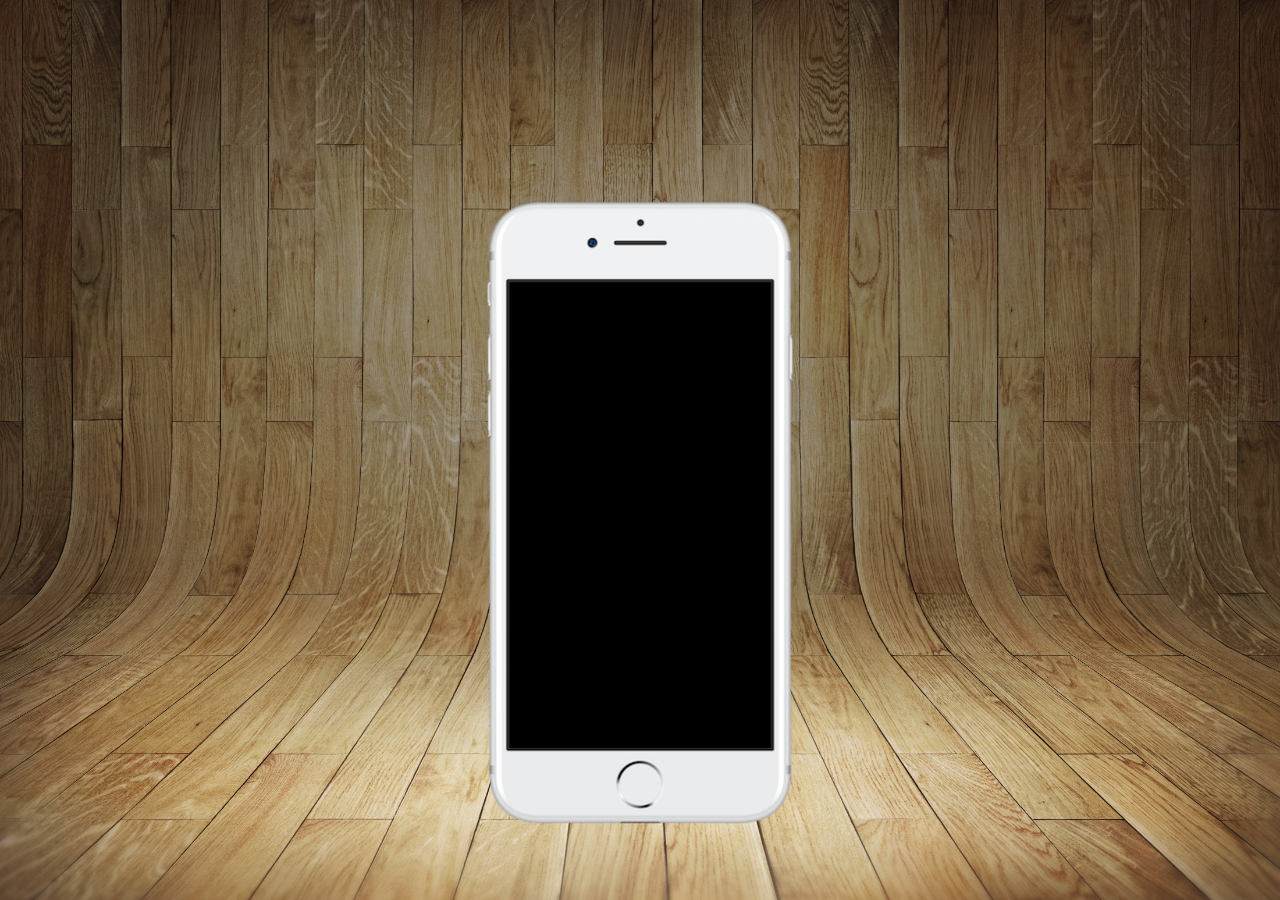
==== index.html @ 603fcd4b "novo projeto" ====
<!DOCTYPE html>
<html lang="pt-br">
<head>
    <meta charset="UTF-8">
    <meta name="viewport" content="width=device-width, initial-scale=1.0">
    <title>Projeto redes S</title>
    <link rel="stylesheet" href="estilo/style.css">
    <link rel="shortcut icon" href="favicon.ico" type="image/x-icon">
</head>
<body>
    <main>
        <section id="telefone">
            
        </section>
        <section id="redes-sociais"></section>
    </main>
    
</body>
</html>
---- estilo/style.css ----
@charset "UTF-8";

* {
    margin: 0px;
    padding: 0px;
    font-family: Arial, Helvetica, sans-serif;
}
html, body {
    height: 100vh;
    width: 100vw;
}
body {
    background: url("../imagens/fundo-madeira.jpg")no-repeat top center;
    background-size: cover;
    background-attachment: fixed;
}
main {position: relative;
    height: 100vh;
    
}
section#telefone {
    position: absolute;
    top: 50%;
    left: 50%;
    transform: translate(-50%, -40%);
    height:627px;
    width: 311px;
    background: url('../imagens/frame-iphone.png') no-repeat;

}
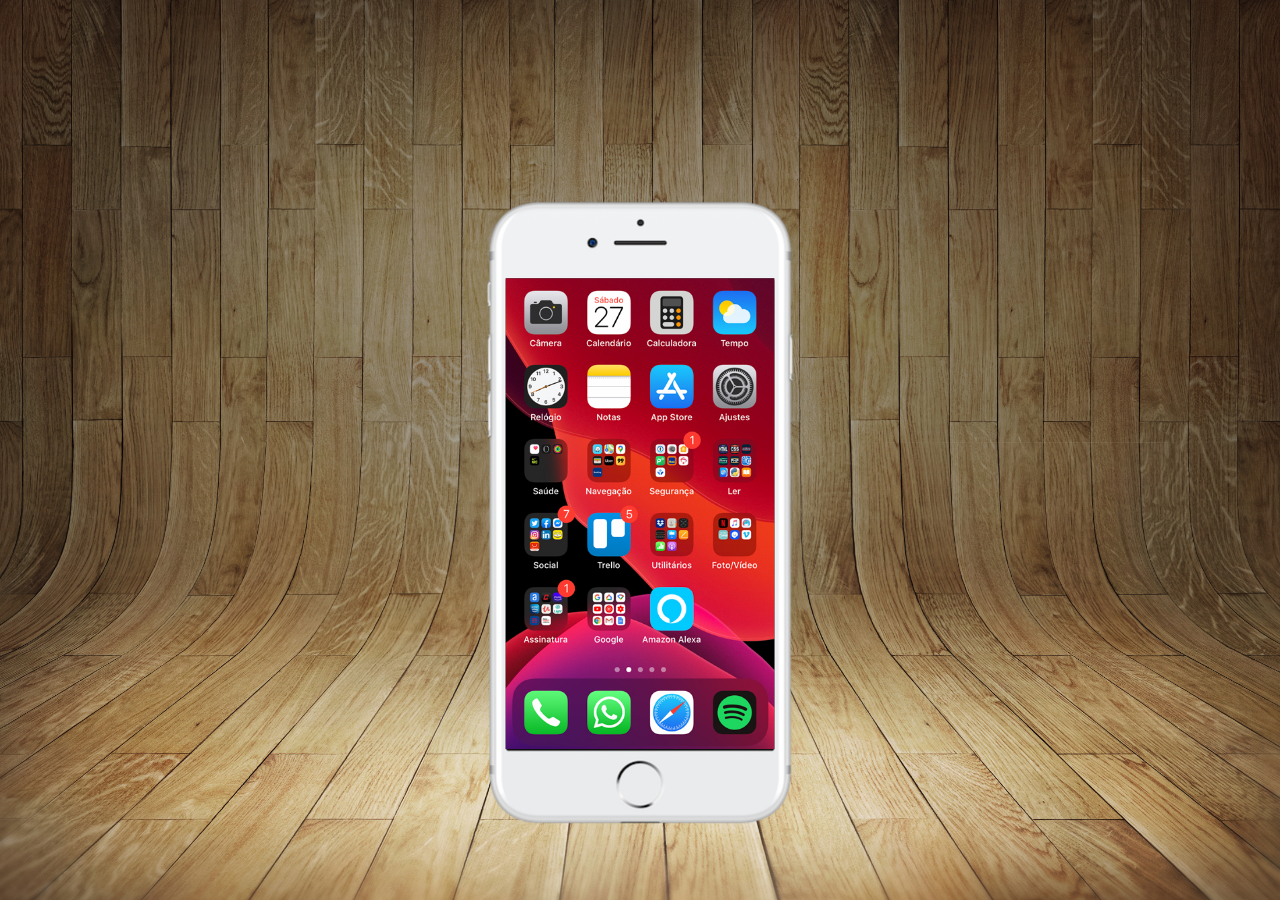
==== commit 0e3a10eb: "criei tela home" ====
--- a/index.html
+++ b/index.html
@@ -10,7 +10,7 @@
 <body>
     <main>
         <section id="telefone">
-            
+            <iframe src="home.html" name="tela" id="tela" frameborder="0"></iframe>
         </section>
         <section id="redes-sociais"></section>
     </main>
--- a/estilo/style.css
+++ b/estilo/style.css
@@ -27,4 +27,12 @@
     width: 311px;
     background: url('../imagens/frame-iphone.png') no-repeat;
 
+}
+iframe#tela {
+    position: relative;
+    top: 79px;
+    left: 21px;
+    width: 269px;
+    height: 471px;
+}
 }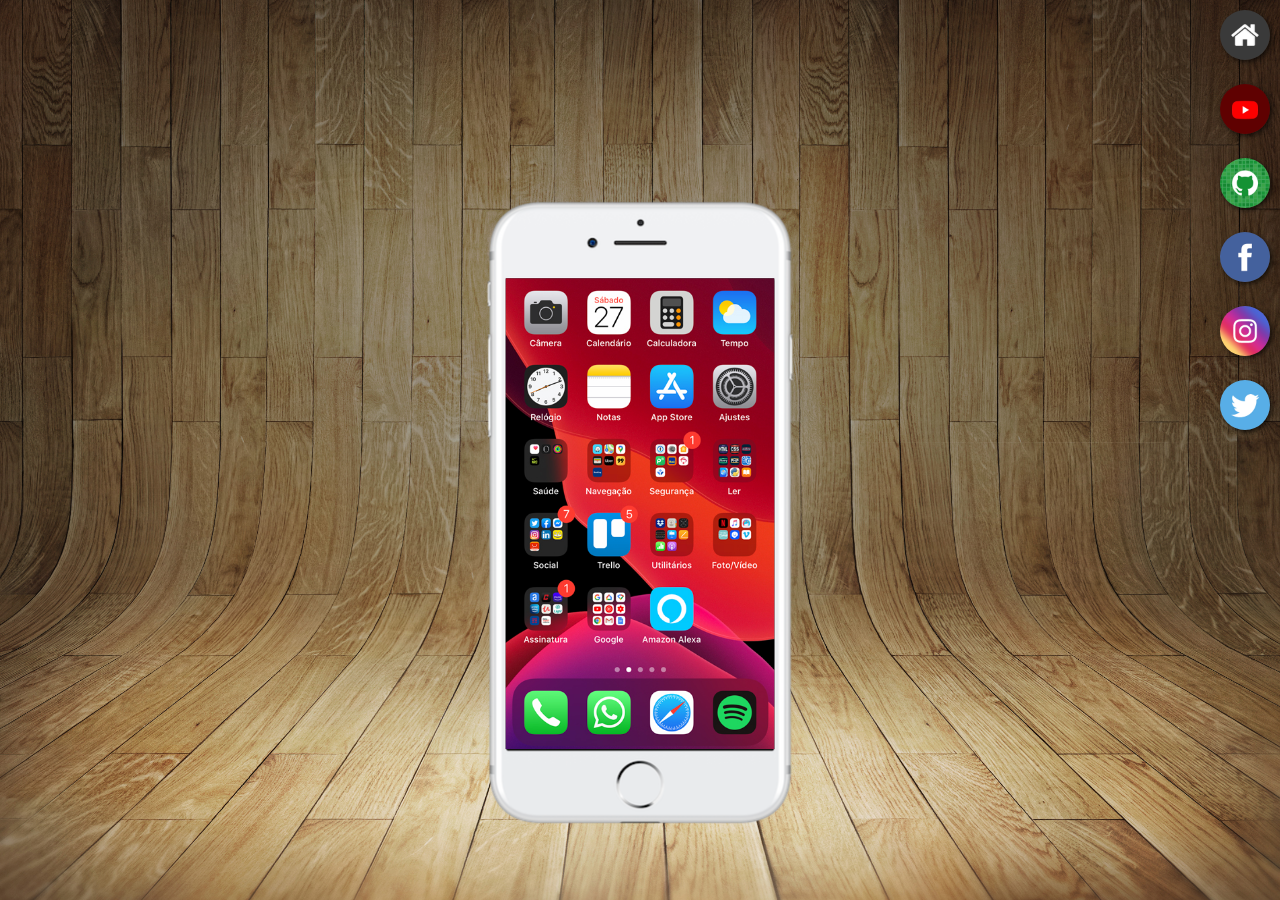
==== commit 10e657ab: "atualizei meu projeto" ====
--- a/index.html
+++ b/index.html
@@ -10,9 +10,17 @@
 <body>
     <main>
         <section id="telefone">
-            <iframe src="home.html" name="tela" id="tela" frameborder="0"></iframe>
+            <iframe src="home.html" name="tela" id="tela" frameborder="0">Seu navegador não é compativel com isso.</iframe>
         </section>
-        <section id="redes-sociais"></section>
+        <section id="redes-sociais">
+            <a href="#" target="tela"><img src="imagens/logo-home.jpg" alt="home"></a><br>
+            <a href="#" target="tela"><img src="imagens/logo-youtube.jpg" alt=""></a><br>
+            <a href="#" target="tela"><img src="imagens/logo-github.jpg" alt=""></a><br>
+            <a href="#" target="tela"><img src="imagens/logo-facebook.jpg" alt=""></a><br>
+            <a href="#" target="tela"><img src="imagens/logo-instagram.jpg" alt=""></a><br>
+            <a href="#" target="tela"><img src="imagens/logo-twitter.jpg" alt=""></a>
+
+        </section>
     </main>
     
 </body>
--- a/estilo/style.css
+++ b/estilo/style.css
@@ -35,4 +35,19 @@
     width: 269px;
     height: 471px;
 }
+section#redes-sociais {
+    text-align: right;
+}
+section#redes-sociais img {
+    width: 50px;
+    margin: 10px;
+    border-radius: 50%;
+    box-shadow: 2px 2px 5px rgba(0, 0, 0, 0.667);
+    box-sizing: border-box;
+}
+section#redes-sociais img:hover {
+    border: 2px solid rgba(255, 255, 255, 0.694);
+    transform: translate(-3px, -3px);
+    box-shadow: 5px 5px 10px rgba(0, 0, 0, 0.587);
+    transition: transform 0.3s, border 0.5s;
 }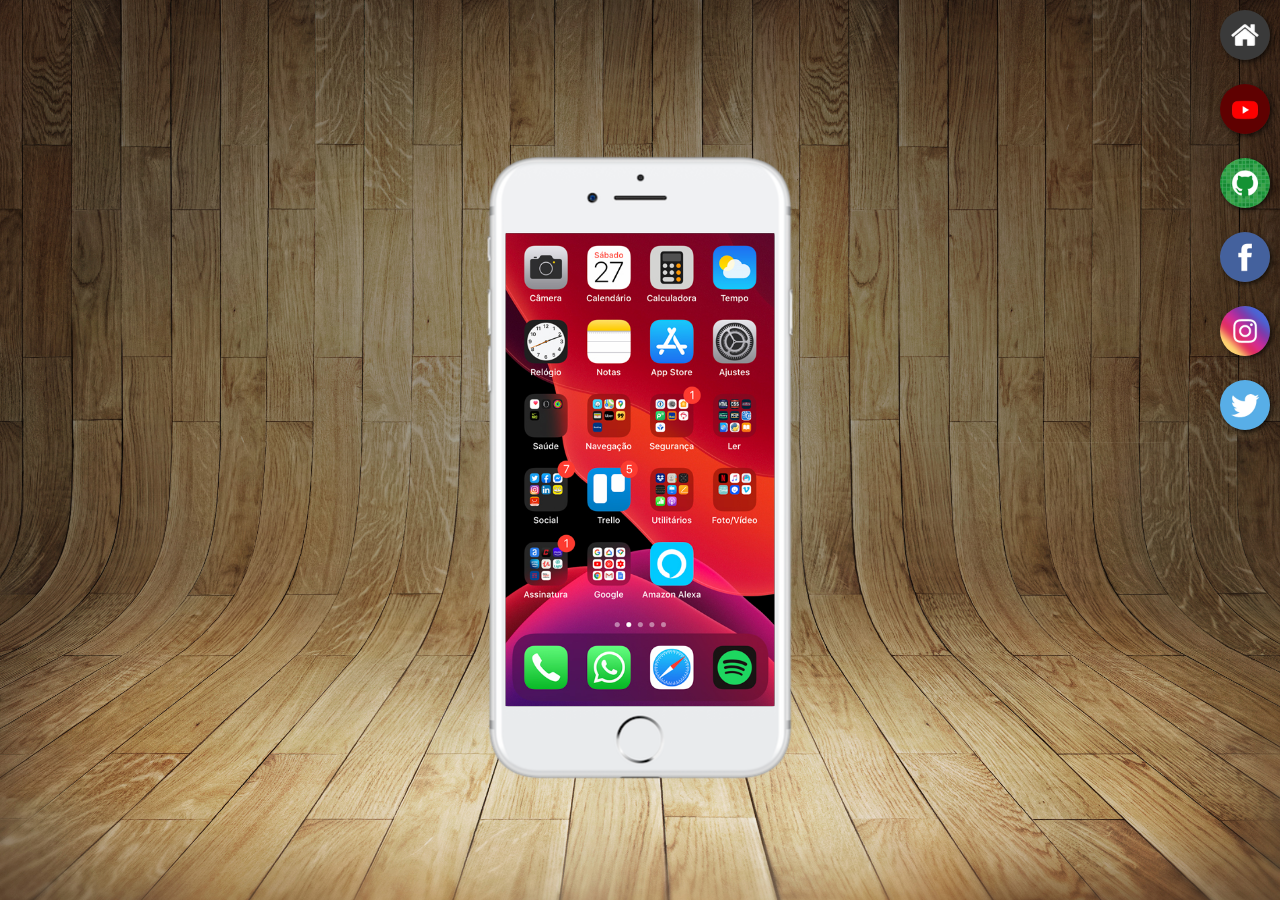
==== commit 947cd16b: "projeto iphone concluido" ====
--- a/index.html
+++ b/index.html
@@ -13,12 +13,12 @@
             <iframe src="home.html" name="tela" id="tela" frameborder="0">Seu navegador não é compativel com isso.</iframe>
         </section>
         <section id="redes-sociais">
-            <a href="#" target="tela"><img src="imagens/logo-home.jpg" alt="home"></a><br>
-            <a href="#" target="tela"><img src="imagens/logo-youtube.jpg" alt=""></a><br>
-            <a href="#" target="tela"><img src="imagens/logo-github.jpg" alt=""></a><br>
-            <a href="#" target="tela"><img src="imagens/logo-facebook.jpg" alt=""></a><br>
-            <a href="#" target="tela"><img src="imagens/logo-instagram.jpg" alt=""></a><br>
-            <a href="#" target="tela"><img src="imagens/logo-twitter.jpg" alt=""></a>
+            <a href="home.html" target="tela"><img src="imagens/logo-home.jpg" alt="home"></a><br>
+            <a href="youtube.html" target="tela"><img src="imagens/logo-youtube.jpg" alt=""></a><br>
+            <a href="github.html" target="tela"><img src="imagens/logo-github.jpg" alt=""></a><br>
+            <a href="face.html" target="tela"><img src="imagens/logo-facebook.jpg" alt=""></a><br>
+            <a href="instagram.html" target="tela"><img src="imagens/logo-instagram.jpg" alt=""></a><br>
+            <a href="twitter.html" target="tela"><img src="imagens/logo-twitter.jpg" alt=""></a>
 
         </section>
     </main>
--- a/estilo/style.css
+++ b/estilo/style.css
@@ -1,4 +1,5 @@
 @charset "UTF-8";
+
 
 * {
     margin: 0px;
@@ -15,7 +16,7 @@
     background-attachment: fixed;
 }
 main {position: relative;
-    height: 100vh;
+    height: 90vh;
     
 }
 section#telefone {
@@ -33,7 +34,7 @@
     top: 79px;
     left: 21px;
     width: 269px;
-    height: 471px;
+    height: 473px;
 }
 section#redes-sociais {
     text-align: right;
